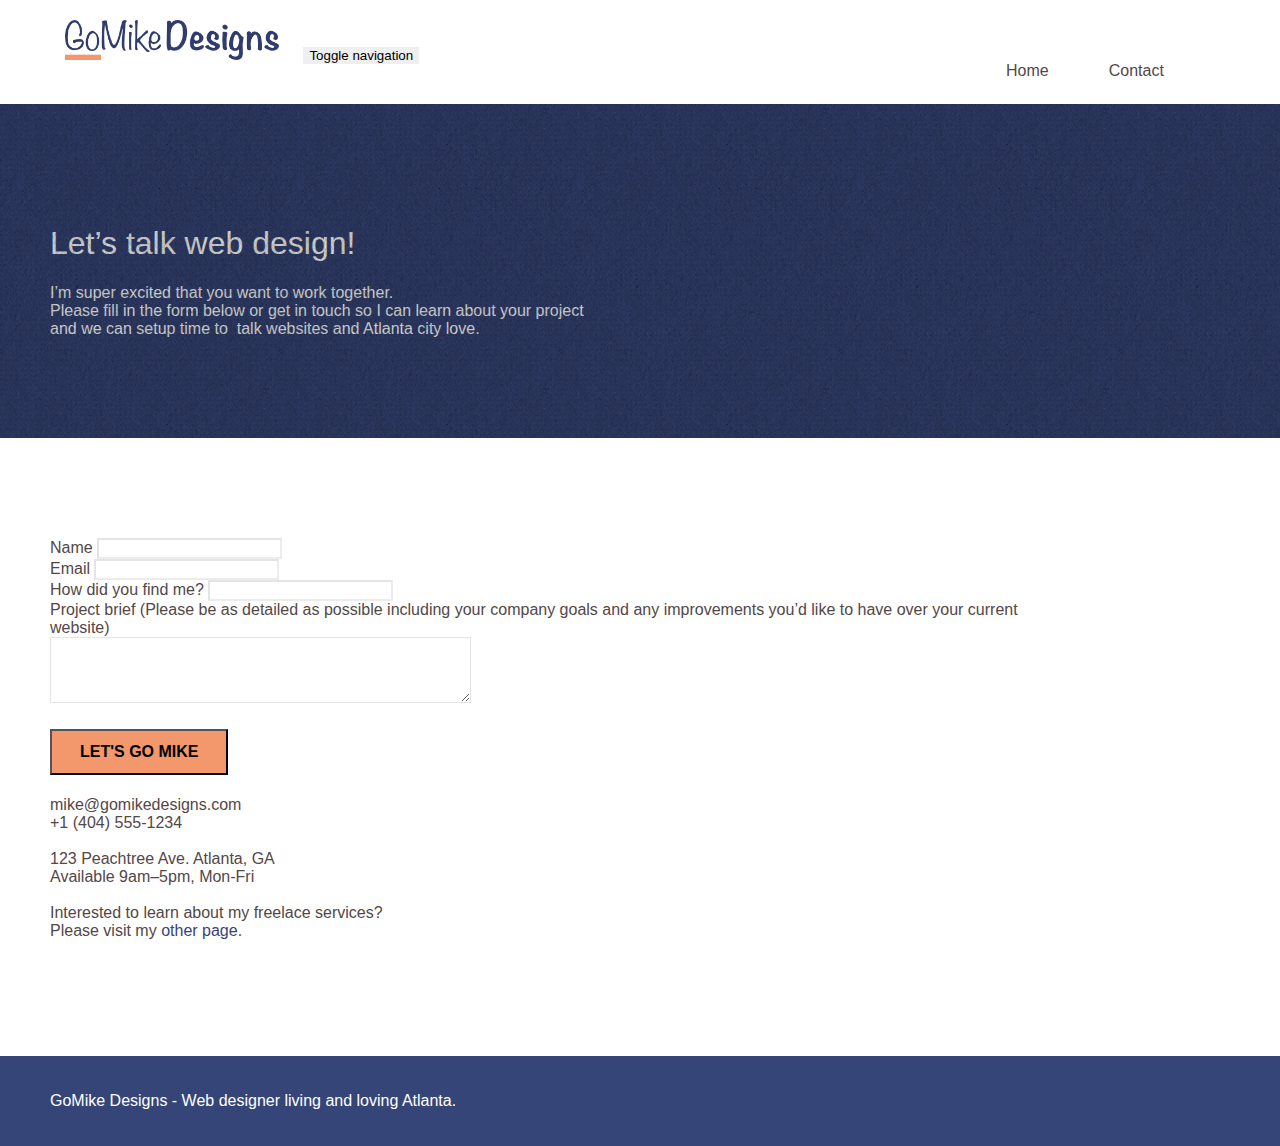
==== page2.html @ 5e7e9109 "cotact menu" ====
<!doctype html>
<html lang="en">
<head>
    <meta charset="utf-8">
    <meta name="keywords" content="">
    <meta name="description" content="">
    <meta name="viewport" content="width=device-width, initial-scale=1.0, viewport-fit=cover">
    <link rel="shortcut icon" type="image/png" href="favicon.jpg">
    
	<link rel="stylesheet" type="text/css" href="./css/bootstrap.min.css">
	<link rel="stylesheet" type="text/css" href="style.css">
	<link rel="stylesheet" type="text/css" href="./css/font-awesome.min.css">
	<link rel="stylesheet" type="text/css" href="./css/et-line.min.css">
	
    
	<script src="./js/jquery-2.1.0.min.js"></script>
	<script src="./js/bootstrap.min.js"></script>
	<script src="./js/blocs.min.js"></script>
	<script src="./js/jqBootstrapValidation.js"></script>
	<script src="./js/formHandler.js"></script>
    <title>page2</title>

    
<!-- Analytics -->
 
<!-- Analytics END -->
    
</head>
<body>
<!-- Main container -->
<div class="page-container">
    
<!-- bloc-0 -->
<div class="bloc bgc-white l-bloc " id="bloc-0">
	<div class="container bloc-sm">
		<nav class="navbar row">
			<div class="navbar-header">
				<a class="navbar-brand" href="index.html"><img src="img/atlanta%20web%20design%20logo.png" alt="Go-Mike-logo" height="40" /></a>
				<button id="nav-toggle" type="button" class="ui-navbar-toggle navbar-toggle" data-toggle="collapse" data-target=".navbar-1">
					<span class="sr-only">Toggle navigation</span><span class="icon-bar"></span><span class="icon-bar"></span><span class="icon-bar"></span>
				</button>
			</div>
			<div class="collapse navbar-collapse navbar-1 special-dropdown-nav">
				<ul class="site-navigation nav navbar-nav">
					<li>
						<a href="index.html">Home</a>
					</li>
					<li>
					</li>
					<li>
						<a href="page2.html">Contact</a>
					</li>
				</ul>
			</div>
		</nav>
	</div>
</div>
<!-- bloc-0 END -->

<!-- bloc-6 -->
<div class="bloc bg-dots-bg bg-repeat bgc-dark-slate-blue d-bloc bloc-bg-texture texture-paper" id="bloc-6">
	<div class="container bloc-lg">
		<div class="row">
			<div class="col-sm-12">
				<h1 class="text-center hero-bloc-text tc-white">
					Let&rsquo;s talk web design!
				</h1>
				<p class="text-center mg-lg tc-white tight-width-whitespace">
					I&rsquo;m super excited that you want to work together.<br>Please fill in the form below or get in touch so I can learn about your project <br>and we can setup time to &nbsp;talk websites and Atlanta city love.
				</p>
			</div>
		</div>
	</div>
</div>
<!-- bloc-6 END -->

<!-- bloc-7 -->
<div class="bloc bgc-white l-bloc" id="bloc-7">
	<div class="container bloc-lg">
		<div class="row">
			<div class="col-sm-6">
				<form id="form_1" novalidate success-msg="Your message has been sent." fail-msg="Sorry it seems that our mail server is not responding, Sorry for the inconvenience!">
					<div class="form-group">
						<label>
							Name
						</label>
						<input id="name" class="form-control" required />
					</div>
					<div class="form-group">
						<label>
							Email
						</label>
						<input id="email" class="form-control" type="email" required />
					</div>
					<div class="form-group">
						<label>
							How did you find me?
						</label>
						<input class="form-control" type="email" required id="input_504" />
					</div>
					<div class="form-group">
						<label>
							Project brief (Please be as detailed as possible including your company goals and any improvements you&rsquo;d like to have over your current website)<br>
						</label><textarea id="message" class="form-control" rows="4" cols="50" required></textarea>
					</div> 
					<button class="bloc-button btn btn-lg btn-block cta-hero btn-atomic-tangerine" type="submit">
						Let's go Mike
					</button>
				</form>
			</div>
			<div class="col-sm-6">
				<p>
					mike@gomikedesigns.com<br>+1 (404) 555-1234<br> <br>123 Peachtree Ave. Atlanta, GA<br>Available 9am–5pm, Mon-Fri <br> <br>Interested to learn about my freelace services? <br>Please visit my&nbsp;<a class="ltc-atomic-tangerine" href="index.html">other page</a>.
				</p>
			</div>
		</div>
	</div>
</div>
<!-- bloc-7 END -->

<!-- ScrollToTop Button -->
<a class="bloc-button btn btn-d scrollToTop" onclick="scrollToTarget('1')"><span class="fa fa-chevron-up"></span></a>
<!-- ScrollToTop Button END-->


<!-- Footer - bloc-8 -->
<div class="bloc bgc-dark-slate-blue d-bloc" id="bloc-8">
	<div class="container bloc-sm">
		<div class="row">
			<div class="col-sm-12">
				<p class="text-center white">
					GoMike Designs - Web designer living and loving Atlanta.<br>
				</p>
					
				
				</div>
			</div>
		</div>
	</div>
<!-- Footer - bloc-8 END -->

</div>
<!-- Main container END -->
    

</body>
</html>
---- style.css ----
body {
    margin: 0;
    padding: 0;
    background: #FFF;
    overflow-x: hidden;
    -webkit-font-smoothing: antialiased;
    -moz-osx-font-smoothing: grayscale;
}

a,
button {
    transition: all .3s ease-in-out;
    outline: none!important;
}

a:hover {
    text-decoration: none;
    cursor: pointer;
}

#page-loading-blocs-notifaction {
    position: fixed;
    top: 0;
    bottom: 0;
    width: 100%;
    z-index: 100000;
    background: #FFFFFF url("img/pageload-spinner.gif") no-repeat center center;
}

.bloc {
    width: 100%;
    clear: both;
    background: 50% 50% no-repeat;
    padding: 0 50px;
    -webkit-background-size: cover;
    -moz-background-size: cover;
    -o-background-size: cover;
    background-size: cover;
    position: relative;
}

.bloc .container {
    padding-left: 0;
    padding-right: 0;
}

.bloc-lg {
    padding: 100px 50px;
}

.bloc-md {
    padding: 50px;
}

.bloc-sm {
    padding: 20px 50px;
}

.bg-center,
.bg-l-edge,
.bg-r-edge,
.bg-t-edge,
.bg-b-edge,
.bg-tl-edge,
.bg-bl-edge,
.bg-tr-edge,
.bg-br-edge,
.bg-repeat {
    -webkit-background-size: auto!important;
    -moz-background-size: auto!important;
    -o-background-size: auto!important;
    background-size: auto!important;
}

.bg-repeat {
    background: repeat;
}

.bg-t-edge {
    background: top no-repeat;
}

.bloc-bg-texture::before {
    content: "";
    background-size: 2px 2px;
    position: absolute;
    top: 0;
    bottom: 0;
    left: 0;
    right: 0;
}

.texture-paper::before {
    background: url("img/texture-paper.png");
    background-size: 280px 280px;
}

.b-parallax {
    background-attachment: fixed;
}

.d-bloc {
    color: rgba(255, 255, 255, .7);
}

.d-bloc button:hover {
    color: rgba(255, 255, 255, .9);
}

.d-bloc .icon-round,
.d-bloc .icon-square,
.d-bloc .icon-rounded,
.d-bloc .icon-semi-rounded-a,
.d-bloc .icon-semi-rounded-b {
    border-color: rgba(255, 255, 255, .9);
}

.d-bloc .divider-h span {
    border-color: rgba(255, 255, 255, .2);
}

.d-bloc .a-btn,
.d-bloc .navbar a,
.d-bloc .navbar-brand,
.d-bloc a .icon-sm,
.d-bloc a .icon-md,
.d-bloc a .icon-lg,
.d-bloc a .icon-xl,
.d-bloc h1 a,
.d-bloc h2 a,
.d-bloc h3 a,
.d-bloc h4 a,
.d-bloc h5 a,
.d-bloc h6 a,
.d-bloc p a {
    color: rgba(255, 255, 255, .6);
}

.d-bloc .a-btn:hover,
.d-bloc .navbar a:hover,
.d-bloc .navbar-brand:hover,
.d-bloc a:hover .icon-sm,
.d-bloc a:hover .icon-md,
.d-bloc a:hover .icon-lg,
.d-bloc a:hover .icon-xl,
.d-bloc h1 a:hover,
.d-bloc h2 a:hover,
.d-bloc h3 a:hover,
.d-bloc h4 a:hover,
.d-bloc h5 a:hover,
.d-bloc h6 a:hover,
.d-bloc p a:hover {
    color: rgba(255, 255, 255, 1);
}

.d-bloc .navbar-toggle .icon-bar {
    background: rgba(255, 255, 255, 1);
}

.d-bloc .btn-wire,
.d-bloc .btn-wire:hover {
    color: rgba(255, 255, 255, 1);
    border-color: rgba(255, 255, 255, 1);
}

.d-bloc .panel {
    color: rgba(0, 0, 0, .5);
}

.d-bloc .panel button:hover {
    color: rgba(0, 0, 0, .7);
}

.d-bloc .panel icon {
    border-color: rgba(0, 0, 0, .7);
}

.d-bloc .panel .divider-h span {
    border-color: rgba(0, 0, 0, .1);
}

.d-bloc .panel .a-btn {
    color: rgba(0, 0, 0, .6);
}

.d-bloc .panel .a-btn:hover {
    color: rgba(0, 0, 0, 1);
}

.d-bloc .panel .btn-wire,
.d-bloc .panel .btn-wire:hover {
    color: rgba(0, 0, 0, .7);
    border-color: rgba(0, 0, 0, .3);
}

.d-bloc .panel,
.l-bloc {
    color: rgba(0, 0, 0, .5);
}

.d-bloc .panel button:hover,
.l-bloc button:hover {
    color: rgba(0, 0, 0, .7);
}

.l-bloc .icon-round,
.l-bloc .icon-square,
.l-bloc .icon-rounded,
.l-bloc .icon-semi-rounded-a,
.l-bloc .icon-semi-rounded-b {
    border-color: rgba(0, 0, 0, .7);
}

.d-bloc .panel .divider-h span,
.l-bloc .divider-h span {
    border-color: rgba(0, 0, 0, .1);
}

.d-bloc .panel .a-btn,
.l-bloc .a-btn,
.l-bloc .navbar a,
.l-bloc .navbar-brand,
.l-bloc a .icon-sm,
.l-bloc a .icon-md,
.l-bloc a .icon-lg,
.l-bloc a .icon-xl,
.l-bloc h1 a,
.l-bloc h2 a,
.l-bloc h3 a,
.l-bloc h4 a,
.l-bloc h5 a,
.l-bloc h6 a,
.l-bloc p a {
    color: rgba(0, 0, 0, .6);
}

.d-bloc .panel .a-btn:hover,
.l-bloc .a-btn:hover,
.l-bloc .navbar a:hover,
.l-bloc .navbar-brand:hover,
.l-bloc a:hover .icon-sm,
.l-bloc a:hover .icon-md,
.l-bloc a:hover .icon-lg,
.l-bloc a:hover .icon-xl,
.l-bloc h1 a:hover,
.l-bloc h2 a:hover,
.l-bloc h3 a:hover,
.l-bloc h4 a:hover,
.l-bloc h5 a:hover,
.l-bloc h6 a:hover,
.l-bloc p a:hover {
    color: rgba(0, 0, 0, 1);
}

.l-bloc .navbar-toggle .icon-bar {
    color: rgba(0, 0, 0, .6);
}

.d-bloc .panel .btn-wire,
.d-bloc .panel .btn-wire:hover,
.l-bloc .btn-wire,
.l-bloc .btn-wire:hover {
    color: rgba(0, 0, 0, .7);
    border-color: rgba(0, 0, 0, .3);
}

.voffset {
    margin-top: 30px;
}

.voffset-lg {
    margin-top: 80px;
}

.row-no-gutters {
    margin-right: 0;
    margin-left: 0;
}

.row.row-no-gutters > [class^="col-"],
.row.row-no-gutters > [class*=" col-"] {
    padding-right: 0;
    padding-left: 0;
    padding-bottom: 30px;
}

#bloc-2-services p {
    font-size: 11px;
}

.navbar {
    margin-bottom: 0;
    z-index: 1;
}

.navbar-brand {
    height: auto;
    padding: 3px 15px;
    font-size: 25px;
    font-weight: normal;
    font-weight: 600;
    line-height: 44px;
}

.navbar-brand img {
    max-height: 200px;
    margin: 0 5px 0 0;
    display: inline;
}

.navbar-brand img[src$=svg] {
    min-width: 100px;
}

.nav-center .navbar-brand img {
    margin: 0;
}

.navbar .nav {
    padding-top: 2px;
    margin-right: -16px;
    float: right;
    z-index: 1;
    text-decoration: none !important;
    list-style: none;
}

.nav > li {
    float: left;
    margin-top: 4px;
    font-size: 16px;
    margin-right: 30px;
    text-decoration: none !important;
}

.navbar-nav .open .dropdown-menu > li > a {
    text-align: inherit;
    text-decoration: none !important;
}

.nav > li a:hover,
.nav > li a:focus {
    background: transparent;
}

.navbar-toggle {
    margin: 10px 10px 0 0;
    border: 0px;
    margin-bottom: 20px;
}

.navbar-toggle:hover {
    background: transparent!important;
}

.navbar-toggle .icon-bar {
    background-color: rgba(0, 0, 0, .5);
    width: 26px;
}

.nav-invert .navbar .nav {
    float: left;
}

.nav-invert .navbar-header,
.nav-invert .navbar-brand {
    float: right;
    position: relative;
    z-index: 2;

}

@media (min-width: 768px) {
    .site-navigation {
        position: absolute;
        top: 50%;
        left: 70%;
        transform: translate(0, -50%);
        -webkit-transform: translateY(-50%);
        text-decoration: none !important;
    }
    .nav > li .dropdown-menu a,
    .nav > li .dropdown-menu a:hover {
        color: #484848;
        text-decoration: none !important;;
    }
    .nav-invert .site-navigation {
        left: 0;
        right: 0;
        text-decoration: none !important;
    }
    .nav-center {
        text-align: center;
    }
    .nav-center .navbar-header {
        width: 100%;
    }
    .nav-center .navbar-header,
    .nav-center .navbar-brand,
    .nav-center .nav > li {
        float: none;
        display: inline-block;
        text-decoration: none !important;
    }
    .nav-center .site-navigation {
        position: relative;
        width: 100%;
        right: 0;
        margin-right: 0px;
        margin-top: 20px;
        text-decoration: none !important;
    }
    .nav-center.mini-nav .navbar-toggle {
        float: none;
        margin: 10px auto 0;
    }
}

.nav > li > .dropdown a {
    background: none!important;
    display: block;
    padding: 14px 15px;
}

nav .caret {
    margin: 0 5px;
}

.dropdown-menu .dropdown-menu {
    top: -8px;
    left: 100%;
}

.dropdown-menu .dropmenu-flow-right {
    top: 100%;
    left: 0;
    margin-left: -1px;
    border-top-left-radius: 0;
    border-top-right-radius: 0;
}

.dropdown-menu .dropdown span {
    border: 4px solid black;
    border-top-color: transparent;
    border-right-color: transparent;
    border-bottom-color: transparent;
    margin: 6px -5px 0 0!important;
    float: right;
}

.mg-md {
    margin-top: 10px;
    margin-bottom: 20px;
}

.mg-lg {
    margin-top: 10px;
    margin-bottom: 40px;
}

.btn {
    margin: 0 5px 5px 0;
}

.btn.pull-right {
    margin: 0 0 5px 5px;
}

.btn-d,
.btn-d:hover,
.btn-d:focus {
    color: #FFF;
    background: rgba(0, 0, 0, .3);
}

button {
    outline: none!important;
}

.btn-rd {
    border-radius: 40px;
}

.btn-clean {
    border: 1px solid rgba(0, 0, 0, .08);
    border-bottom-color: rgba(0, 0, 0, .1);
    text-shadow: 0 1px 0 rgba(0, 0, 1, .1);
    box-shadow: 0 1px 3px rgba(0, 0, 1, .25), inset 0 1px 0 0 rgba(255, 255, 255, .15);
}

.icon-md {
    font-size: 30px!important;
}

.icon-lg {
    font-size: 60px!important;
}

.sm-shadow {
    text-shadow: 0 1px 2px rgba(0, 0, 0, .3);
}

.panel-sq,
.panel-sq .panel-heading,
.panel-sq .panel-footer {
    border-radius: 0;
}

.panel-rd {
    border-radius: 30px;
}

.panel-rd .panel-heading {
    border-radius: 29px 29px 0 0;
}

.panel-rd .panel-footer {
    border-radius: 0 0 29px 29px;
}

.form-control {
    border-color: rgba(0, 0, 0, .1);
    box-shadow: none;
}

.scrollToTop {
    width: 40px;
    height: 40px;
    position: fixed;
    bottom: 20px;
    right: 20px;
    opacity: 0;
    z-index: 500;
    transition: all .3s ease-in-out;
}

.scrollToTop span {
    margin-top: 6px;
}

.showScrollTop {
    font-size: 14px;
    opacity: 1;
}

a[data-lightbox] {
    position: relative;
    display: block;
    text-align: center;
}

a[data-lightbox]:hover::before {
    content: "+";
    font-family: "Helvetica Neue-Light", "Helvetica Neue Light", "Helvetica Neue", Helvetica, Arial;
    font-size: 32px;
    font-display: swap;
    width: 50px;
    height: 50px;
    margin-left: -25px;
    border-radius: 50%;
    background: rgba(0, 0, 0, .6);
    color: #FFF;
    font-weight: 100;
    z-index: 1;
    position: absolute;
    top: 50%;
    transform: translateY(-50%);
    -webkit-transform: translateY(-50%);
}

a[data-lightbox]:hover img {
    opacity: 0.6;
    -webkit-animation-fill-mode: none;
    animation-fill-mode: none;
}

#lightbox-modal {
    display: flex;
    align-items: center;
}

#lightbox-modal .modal-dialog {
    width: 90%;
    max-width: 900px;
    margin: 0 auto 0;
}

#lightbox-modal .modal-dialog img {
    max-height: 90vh;
    margin: 0 auto;
}

.lightbox-caption {
    padding: 20px;
    color: #FFF;
    background: rgba(0, 0, 0, .5);
    position: absolute;
    left: 15px;
    right: 15px;
    bottom: 5px;
}

.close-lightbox {
    color: #FFF;
    font-size: 30px;
    position: absolute;
    top: 20px;
    right: 20px;
    z-index: 20;
    background: rgba(0, 0, 0, .5);
    border: none;
    line-height: 30px;
    padding: 0 9px 5px;
    opacity: 0.3;
}

.close-lightbox:hover,
.next-lightbox:hover,
.prev-lightbox:hover {
    opacity: 1.0;
    color: #FFF;
}

.next-lightbox,
.prev-lightbox {
    font-size: 20px;
    color: rgba(255, 255, 255, .9);
    background: rgba(0, 0, 0, .5);
    transition: all .2s ease-in-out;
    position: absolute;
    top: 45%;
    z-index: 1;
    opacity: 0.4;
}

.next-lightbox {
    padding: 6px 8px 1px 13px;
    right: 25px;
}

.prev-lightbox {
    padding: 6px 13px 1px 10px;
    left: 25px;
}

.snapshot-lb .modal-body {
    padding-bottom: 45px;
}

.snapshot-lb .lightbox-caption {
    padding: 0;
    color: rgba(0, 0, 0, .5);
    background: none;
}

h1,
h2,
h3,
h4,
h5,
h6,
p,
label,
.btn,
a {
    font-family: "helvetica";
    font-weight: 400;
    color: #534747!important;
    font-display: swap;
    text-decoration: none;
}

.container {
    max-width: 1000px;
}
.hero-bloc-text-sub {
    font-size: 36px;
}

.statement-bloc-text {
    line-height: 26px;
    font-style: italic;
    font-size: 20px;
    text-align: center;
    font-weight: lighter;
    max-width: 520px;
    margin: auto auto auto auto;
}

p {
    font-size: 16px;
}

.tight-width-whitespace {
    max-width: 100%;
    margin: auto auto auto auto;
}

.h1 {
    font-size: 20px;
    font-family: "Open Sans";
}

.cta-hero {
    margin-top: 22px;
    color: #FFFFFF!important;
    text-transform: uppercase;
    padding: 12px 28px 12px 28px;
    font-size: 1.0em;
    font-weight: 700;
}

.social {
    max-width: 400px;
    margin: auto auto auto auto;
}

h2 {
    font-size: 22px;
    line-height: 1.4em;
}

h3 {
    font-size: 15px;
    text-transform: uppercase;
    font-weight: 700;
    color: #333333!important;
}

.med-width-whitespace {
    max-width: 800px;
    margin: auto auto auto auto;
    box-shadow: 0px 0px 0px #000000;
}

h1 {
    color: #333333!important;
}

h4 {
    color: #333333!important;
}

.icons {
    margin-bottom: 14px;
    margin-top: 24px;
}

.white {
    color: #FFFFFF!important;
}

.portfolio-thumb {
    margin-bottom: 24px;
}

.portfolio-row {
    margin-bottom: 44px;
    margin-top: 50px;
}

.avatar {
    box-shadow: 0px 4px 9px rgba(0, 0, 0, 0.3);
}

.black-background {
    background-color: rgba(35, 31, 32, 0.7);
    padding: 40px 40px 40px 40px;
}

.bold-link {
    font-weight: 900;
    text-decoration: underline!important;
}

.service-header {
    font-size: 15px;
    font-weight: 700;
    text-transform: uppercase;
}

.bgc-white {
    background-color: #FFFFFF;
}

.bgc-dark-slate-blue {
    background-color: #364577;
}

.bgc-atomic-tangerine {
    background-color: #F3976C;
}

.tc-white {
    color: #FFFFFF!important;
}

.btn-atomic-tangerine {
    background: #F3976C;
    color: #000000!important;
}

.btn-atomic-tangerine:hover {
    background: #c27956!important;
    color: #FFFFFF!important;
}

.ltc-white {
    color: #FFFFFF!important;
}

.ltc-white:hover {
    color: #cccccc!important;
}

.ltc-atomic-tangerine {
    color: #364577!important;
}

.ltc-atomic-tangerine:hover {
    color: #c27956!important;
}

.icon-dark-slate-blue {
    color: #364577!important;
    border-color: #364577!important;
}

.bg-dots-bg {
    background-image: url("img/dots-bg.png");
}

.bg-lines-h2-bg {
    background-image: url("img/lines-h2-bg.png");
}

.bg-atlanta-20made-20sign {
    background-image: url("img/atlanta\ made\ sign.jpg");
}

.bg-atlanta-20made-20sign-20orange {
    background-image: url("img/atlanta_orange_1.jpeg");
}

@media (max-width: 1024px) {
    .bloc {
        padding-left: 20px;
        padding-right: 20px;
    }
    .bloc.full-width-bloc,
    .bloc-tile-2.full-width-bloc .container,
    .bloc-tile-3.full-width-bloc .container,
    .bloc-tile-4.full-width-bloc .container {
        padding-left: 0;
        padding-right: 0;
    }
}

@media (max-width: 992px) and (min-width: 768px) {
    .navbar .nav {
        max-width: 80%
    }
    .nav-center.navbar .nav {
        max-width: 100%
    }
}

@media only screen and (min-device-width: 768px) and (max-device-width: 1024px) and (orientation: landscape) {
    .b-parallax {
        background-attachment: scroll;
    }
}

@media only screen and (min-device-width: 1024px) and (max-device-width: 1366px) and (-webkit-min-device-pixel-ratio: 1.5) {
    .b-parallax {
        background-attachment: scroll;
    }
}

@media (max-width: 991px) {
    .container {
        width: 100%;
    }
    .b-parallax {
        background-attachment: scroll;
    }
    .page-container,
    #hero-bloc {
        overflow-x: hidden;
        position: relative;
    }
    .bloc {
        padding-left: constant(safe-area-inset-left);
        padding-right: constant(safe-area-inset-right);
    }
    .bloc-group,
    .bloc-group .bloc {
        display: block;
        width: 100%;
    }
    .bloc-fill-screen .fill-bloc-top-edge,
    .bloc-fill-screen .fill-bloc-bottom-edge {
        padding: 0 20px;
        padding-left: constant(safe-area-inset-left);
        padding-right: constant(safe-area-inset-right);
    }
}

@media (max-width: 767px) {
    .page-container {
        overflow-x: hidden;
        position: relative;
    }
    h1,
    h2,
    h3,
    h4,
    h5,
    h6,
    p,
    #disqus_thread {
        padding-left: 10px!important;
        padding-right: 10px!important;
    }
    .b-parallax {
        background-attachment: scroll;
    }
    .navbar .nav {
        padding-top: 0;
        float: none!important;
    }
    .navbar.row {
        margin-left: 0;
        margin-right: 0;
    }
    .site-navigation {
        position: inherit;
        transform: none;
        -webkit-transform: none;
        -ms-transform: none;
        text-decoration: none !important;
    }
    .nav > li {
        margin-top: 0;
        text-align: left;
        padding-left: 15px;
        width: 100%;
        text-decoration: none !important;
        margin-bottom: 10px;
        font-size: 20px;
    }
    .nav > li:hover {
        background: #FFFFFF
    }
    .dropdown .dropdown a .caret {
        float: none;
        margin: 5px 0 0 10px!important;
        border: 4px solid black;
        border-bottom-color: transparent;
        border-right-color: transparent;
        border-left-color: transparent;
    }
    #hero-bloc .navbar .nav {
        background: rgba(0, 0, 0, .8);
    }
    #hero-bloc .navbar .nav a {
        color: rgba(255, 255, 255, .6);
    }
    .hero {
        padding: 50px 0;
    }
    .hero-nav {
        left: -1px;
        right: -1px;
    }
    .navbar-collapse {
        padding: 0;
        overflow-x: hidden;
        -webkit-box-shadow: none;
        box-shadow: none;
    }
    .navbar-brand img {
        max-height: 40px;
        width: auto;
    }
    .nav-invert .navbar-header {
        float: none;
        width: 100%;
    }
    .nav-invert .navbar-toggle {
        float: left;
        margin-left: 10px;
    }
    .bloc {
        padding-left: 0;
        padding-right: 0;
    }
    .bloc-xxl,
    .bloc-xl,
    .bloc-lg {
        padding: 40px 0;
    }
    .bloc-sm,
    .bloc-md {
        padding-left: 0;
        padding-right: 0;
    }
    .bloc-tile-2 .container,
    .bloc-tile-3 .container,
    .bloc-tile-4 .container,
    .bloc-fill-screen .fill-bloc-top-edge,
    .bloc-fill-screen .fill-bloc-bottom-edge {
        padding-left: 0;
        padding-right: 0;
    }
    .a-block {
        padding: 0 10px;
    }
    .btn-dwn {
        display: none;
    }
    .voffset {
        margin-top: 5px;
    }
    .voffset-md {
        margin-top: 20px;
    }
    .voffset-lg {
        margin-top: 30px;
    }
    form {
        padding: 5px;
    }
    .close-lightbox {
        display: inline-block;
    }
    .blocsapp-device-iphone5 {
        background-size: 216px 425px;
        padding-top: 60px;
        width: 216px;
        height: 425px;
    }
    .blocsapp-device-iphone5 img {
        width: 180px;
        height: 320px;
    }
}

@media (max-width: 400px) {
    .bloc {
        padding-left: 0;
        padding-right: 0;
    }
}

@media (max-width: 767px) {
    .bloc-mob-center-text {
        text-align: center;
    }
}
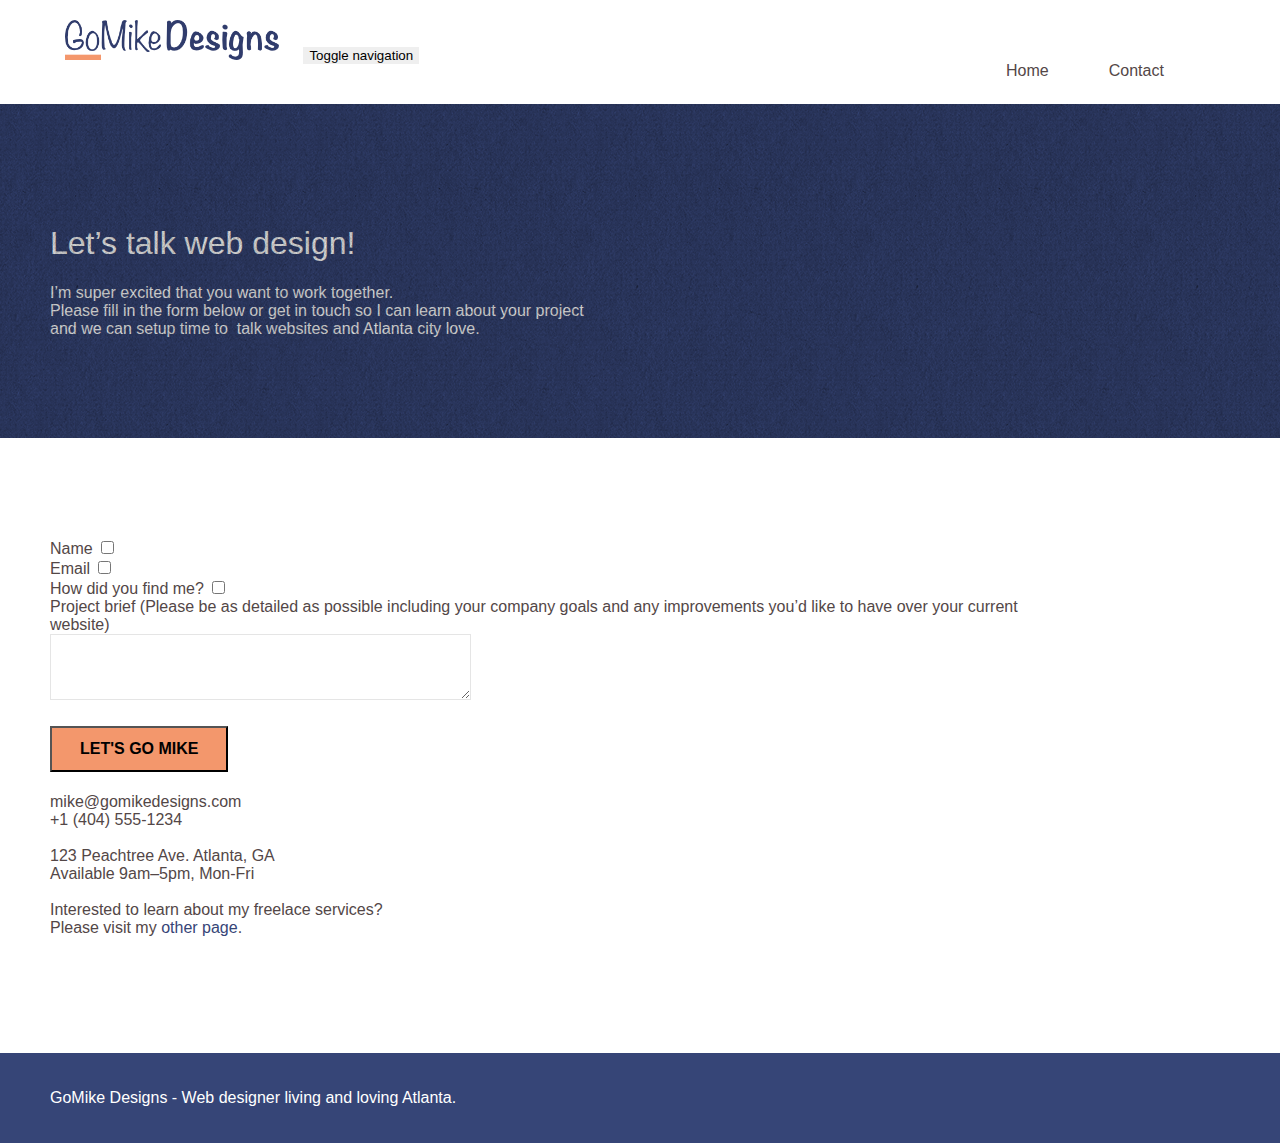
==== commit c9b52489: "form elements labels contact form" ====
--- a/page2.html
+++ b/page2.html
@@ -1,9 +1,11 @@
 <!doctype html>
 <html lang="en">
 <head>
+	<title>Conctact Go Mike Designs</title>
     <meta charset="utf-8">
     <meta name="keywords" content="">
-    <meta name="description" content="">
+    <meta name="description" content="123 Peachtree Ave. Atlanta, GA
+	Available 9am–5pm, Mon-Fri, Tel: +1 (404) 555-1234">
     <meta name="viewport" content="width=device-width, initial-scale=1.0, viewport-fit=cover">
     <link rel="shortcut icon" type="image/png" href="favicon.jpg">
     
@@ -84,19 +86,19 @@
 						<label>
 							Name
 						</label>
-						<input id="name" class="form-control" required />
+						<input id="name" type="checkbox" class="form-control" required />
 					</div>
 					<div class="form-group">
 						<label>
 							Email
 						</label>
-						<input id="email" class="form-control" type="email" required />
+						<input id="email" type="checkbox" class="form-control" required />
 					</div>
 					<div class="form-group">
 						<label>
 							How did you find me?
 						</label>
-						<input class="form-control" type="email" required id="input_504" />
+						<input class="form-control" type="checkbox" required id="input_504" />
 					</div>
 					<div class="form-group">
 						<label>
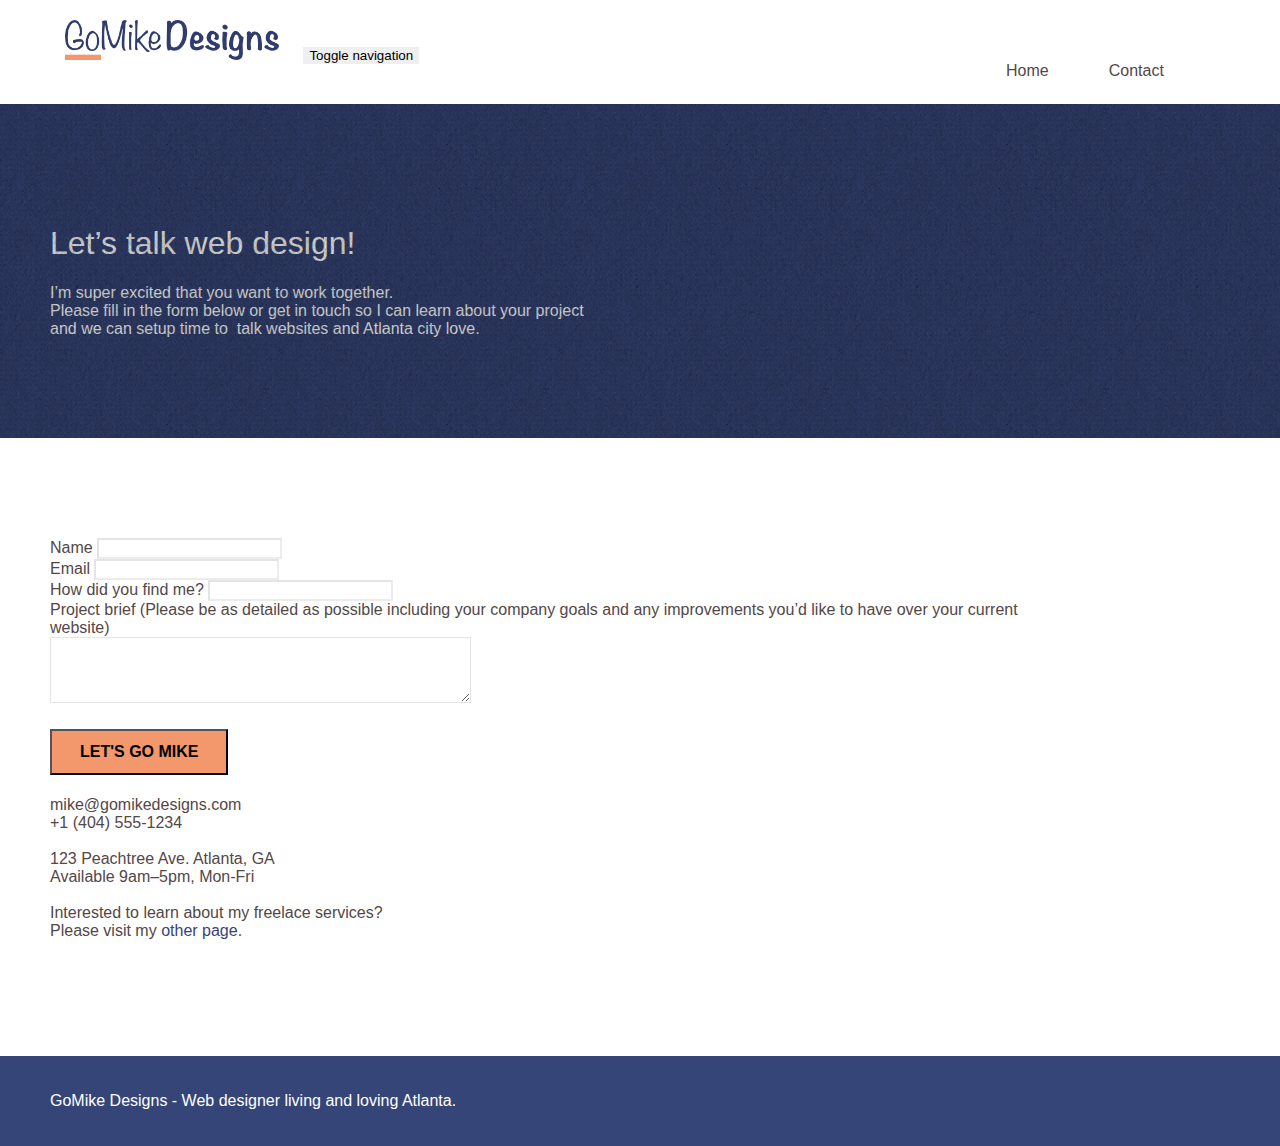
==== commit 54947739: "correct mistaken checkboxand make them email in the contact form" ====
--- a/page2.html
+++ b/page2.html
@@ -1,7 +1,7 @@
 <!doctype html>
 <html lang="en">
 <head>
-	<title>Conctact Go Mike Designs</title>
+	<title>Contact GMD</title>
     <meta charset="utf-8">
     <meta name="keywords" content="">
     <meta name="description" content="123 Peachtree Ave. Atlanta, GA
@@ -86,24 +86,24 @@
 						<label>
 							Name
 						</label>
-						<input id="name" type="checkbox" class="form-control" required />
+						<input id="name" type="email" class="form-control" required />
 					</div>
 					<div class="form-group">
 						<label>
 							Email
 						</label>
-						<input id="email" type="checkbox" class="form-control" required />
+						<input id="email" type="email" class="form-control" required />
 					</div>
 					<div class="form-group">
 						<label>
 							How did you find me?
 						</label>
-						<input class="form-control" type="checkbox" required id="input_504" />
+						<input class="form-control" type="email" required id="input_504" />
 					</div>
 					<div class="form-group">
 						<label>
 							Project brief (Please be as detailed as possible including your company goals and any improvements you&rsquo;d like to have over your current website)<br>
-						</label><textarea id="message" class="form-control" rows="4" cols="50" required></textarea>
+						</label><textarea id="message" type="text" class="form-control" rows="4" cols="50" required></textarea>
 					</div> 
 					<button class="bloc-button btn btn-lg btn-block cta-hero btn-atomic-tangerine" type="submit">
 						Let's go Mike
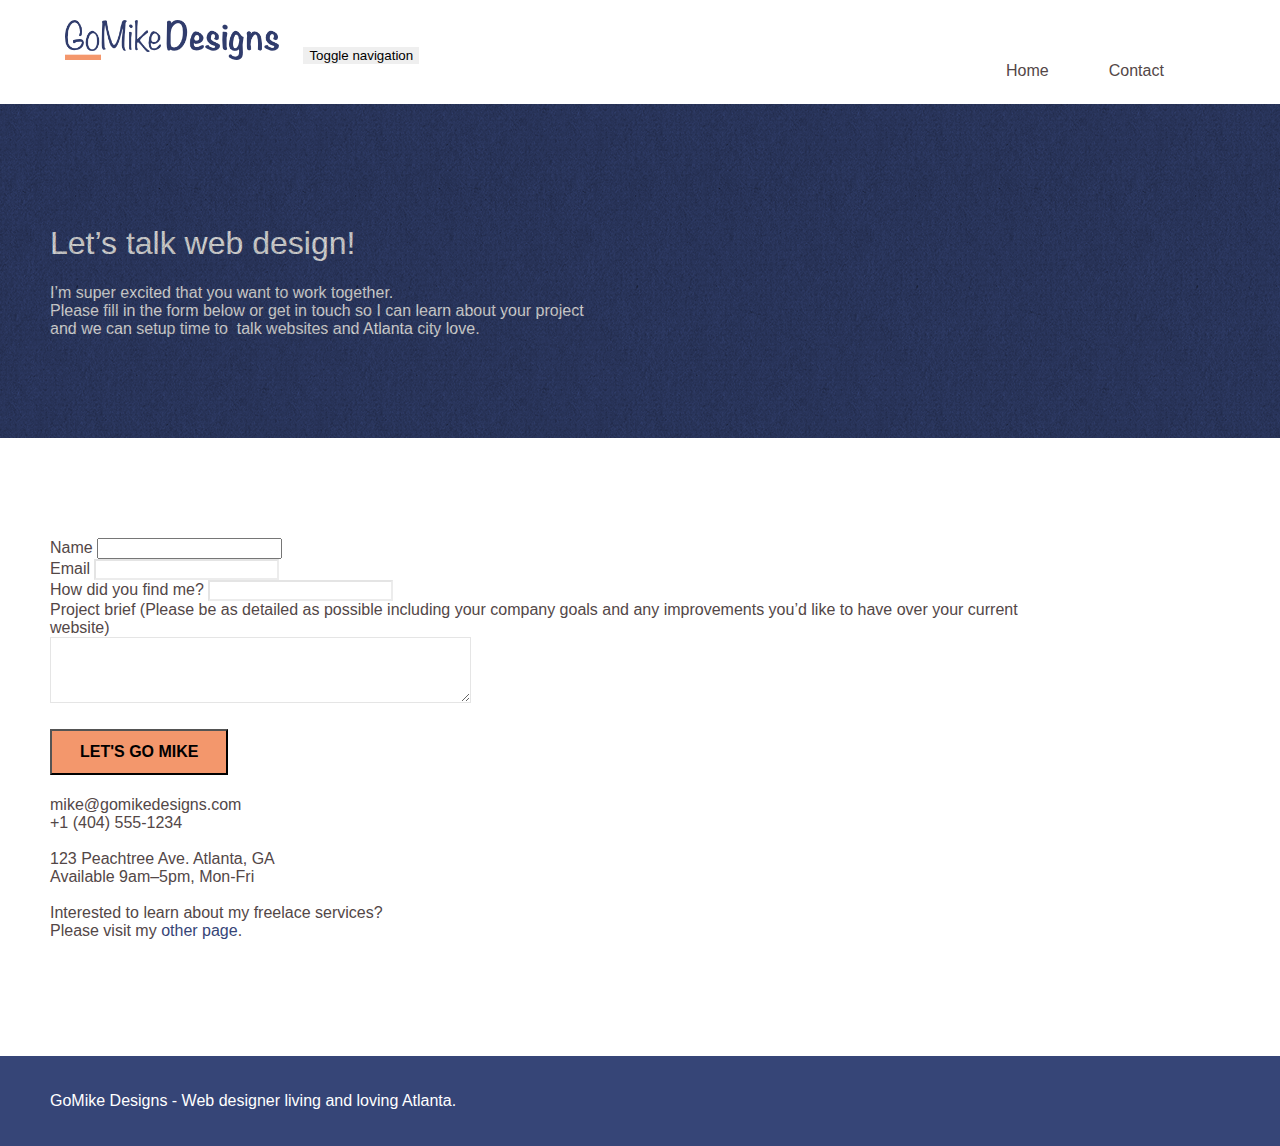
==== commit 0c9d6565: "add type in contact form boxes" ====
--- a/page2.html
+++ b/page2.html
@@ -85,25 +85,29 @@
 					<div class="form-group">
 						<label>
 							Name
+							<input  type="name"/>
 						</label>
-						<input id="name" type="email" class="form-control" required />
+						
 					</div>
 					<div class="form-group">
 						<label>
 							Email
+							<input id="email" type="email" class="form-control" required />
 						</label>
-						<input id="email" type="email" class="form-control" required />
+						
 					</div>
 					<div class="form-group">
 						<label>
 							How did you find me?
+							<input class="form-control" type="text" required id="input_504" />
 						</label>
-						<input class="form-control" type="email" required id="input_504" />
+						
 					</div>
 					<div class="form-group">
 						<label>
 							Project brief (Please be as detailed as possible including your company goals and any improvements you&rsquo;d like to have over your current website)<br>
-						</label><textarea id="message" type="text" class="form-control" rows="4" cols="50" required></textarea>
+						    <textarea id="message" type="text" class="form-control" rows="4" cols="50" required></textarea>
+						</label>
 					</div> 
 					<button class="bloc-button btn btn-lg btn-block cta-hero btn-atomic-tangerine" type="submit">
 						Let's go Mike
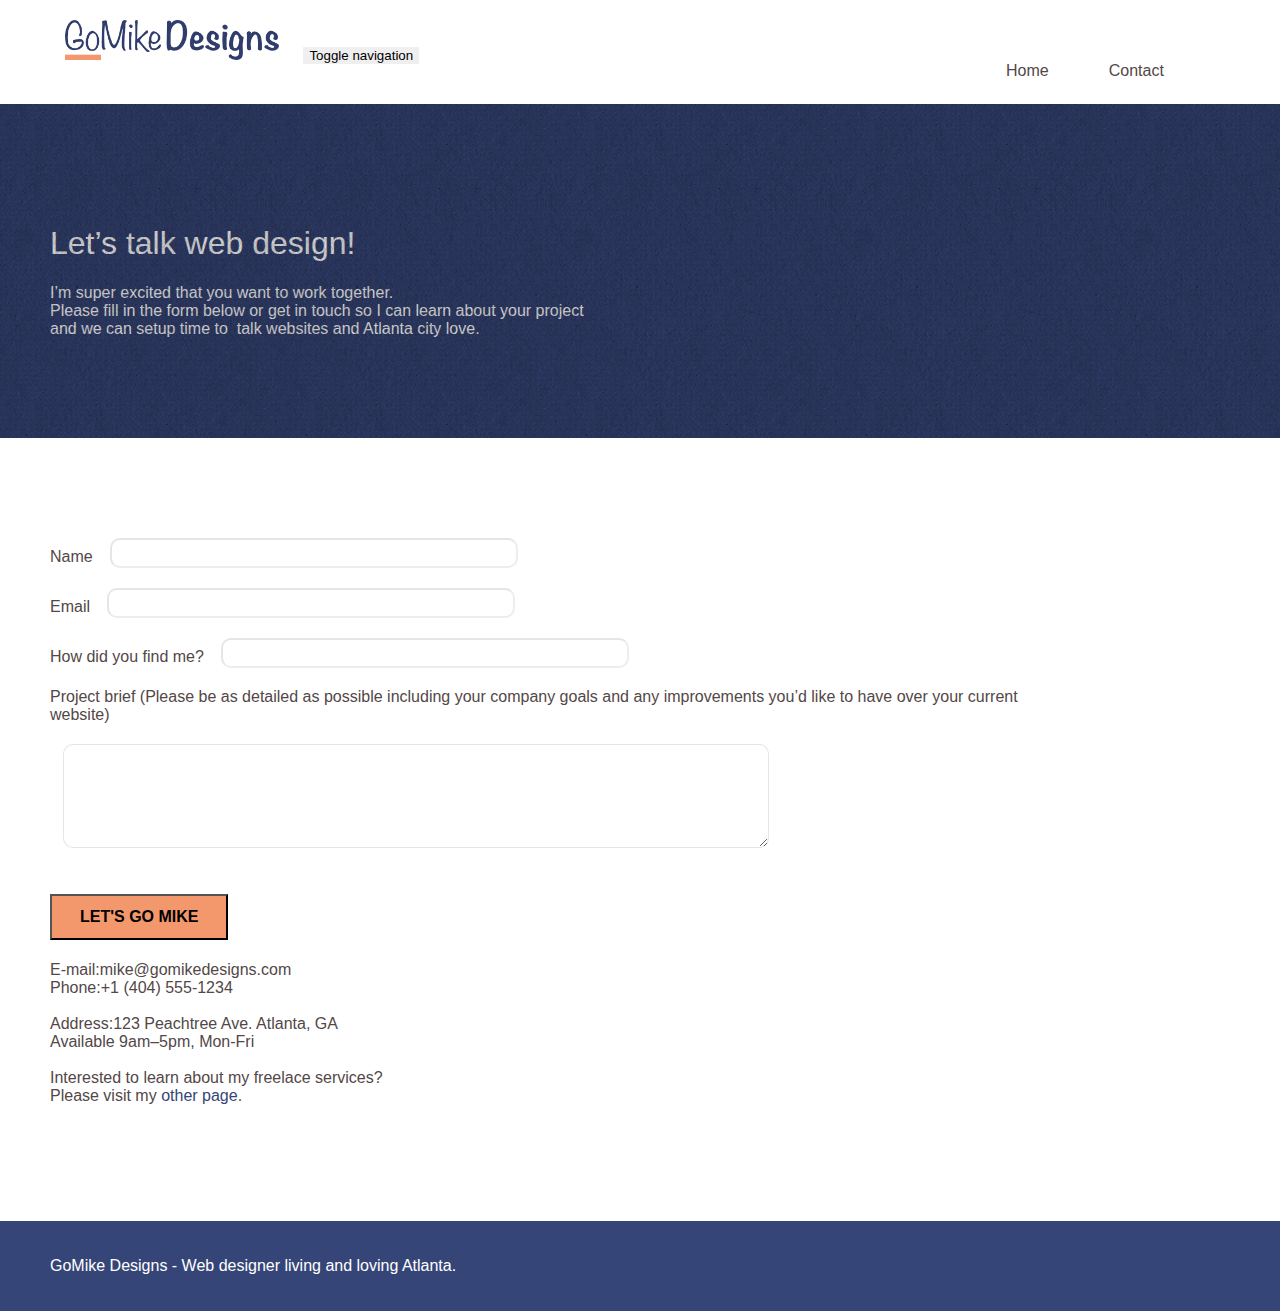
==== commit 7e85d75f: "form shape" ====
--- a/page2.html
+++ b/page2.html
@@ -85,7 +85,7 @@
 					<div class="form-group">
 						<label>
 							Name
-							<input  type="name"/>
+							<input id="name" type="name" class="form-control" required />
 						</label>
 						
 					</div>
@@ -116,7 +116,7 @@
 			</div>
 			<div class="col-sm-6">
 				<p>
-					mike@gomikedesigns.com<br>+1 (404) 555-1234<br> <br>123 Peachtree Ave. Atlanta, GA<br>Available 9am–5pm, Mon-Fri <br> <br>Interested to learn about my freelace services? <br>Please visit my&nbsp;<a class="ltc-atomic-tangerine" href="index.html">other page</a>.
+					E-mail:mike@gomikedesigns.com<br>Phone:+1 (404) 555-1234<br> <br>Address:123 Peachtree Ave. Atlanta, GA<br>Available 9am–5pm, Mon-Fri <br> <br>Interested to learn about my freelace services? <br>Please visit my&nbsp;<a class="ltc-atomic-tangerine" href="index.html">other page</a>.
 				</p>
 			</div>
 		</div>
--- a/style.css
+++ b/style.css
@@ -521,8 +521,17 @@
 .form-control {
     border-color: rgba(0, 0, 0, .1);
     box-shadow: none;
-}
-
+    margin-bottom: 20px;
+    width: 40%;
+    margin-left: 13px;
+    padding-top: 10px;
+    border-radius: 10px;
+}
+#message {
+    width: 70%;
+    height: 90px;
+    margin-top: 20px;
+}
 .scrollToTop {
     width: 40px;
     height: 40px;
